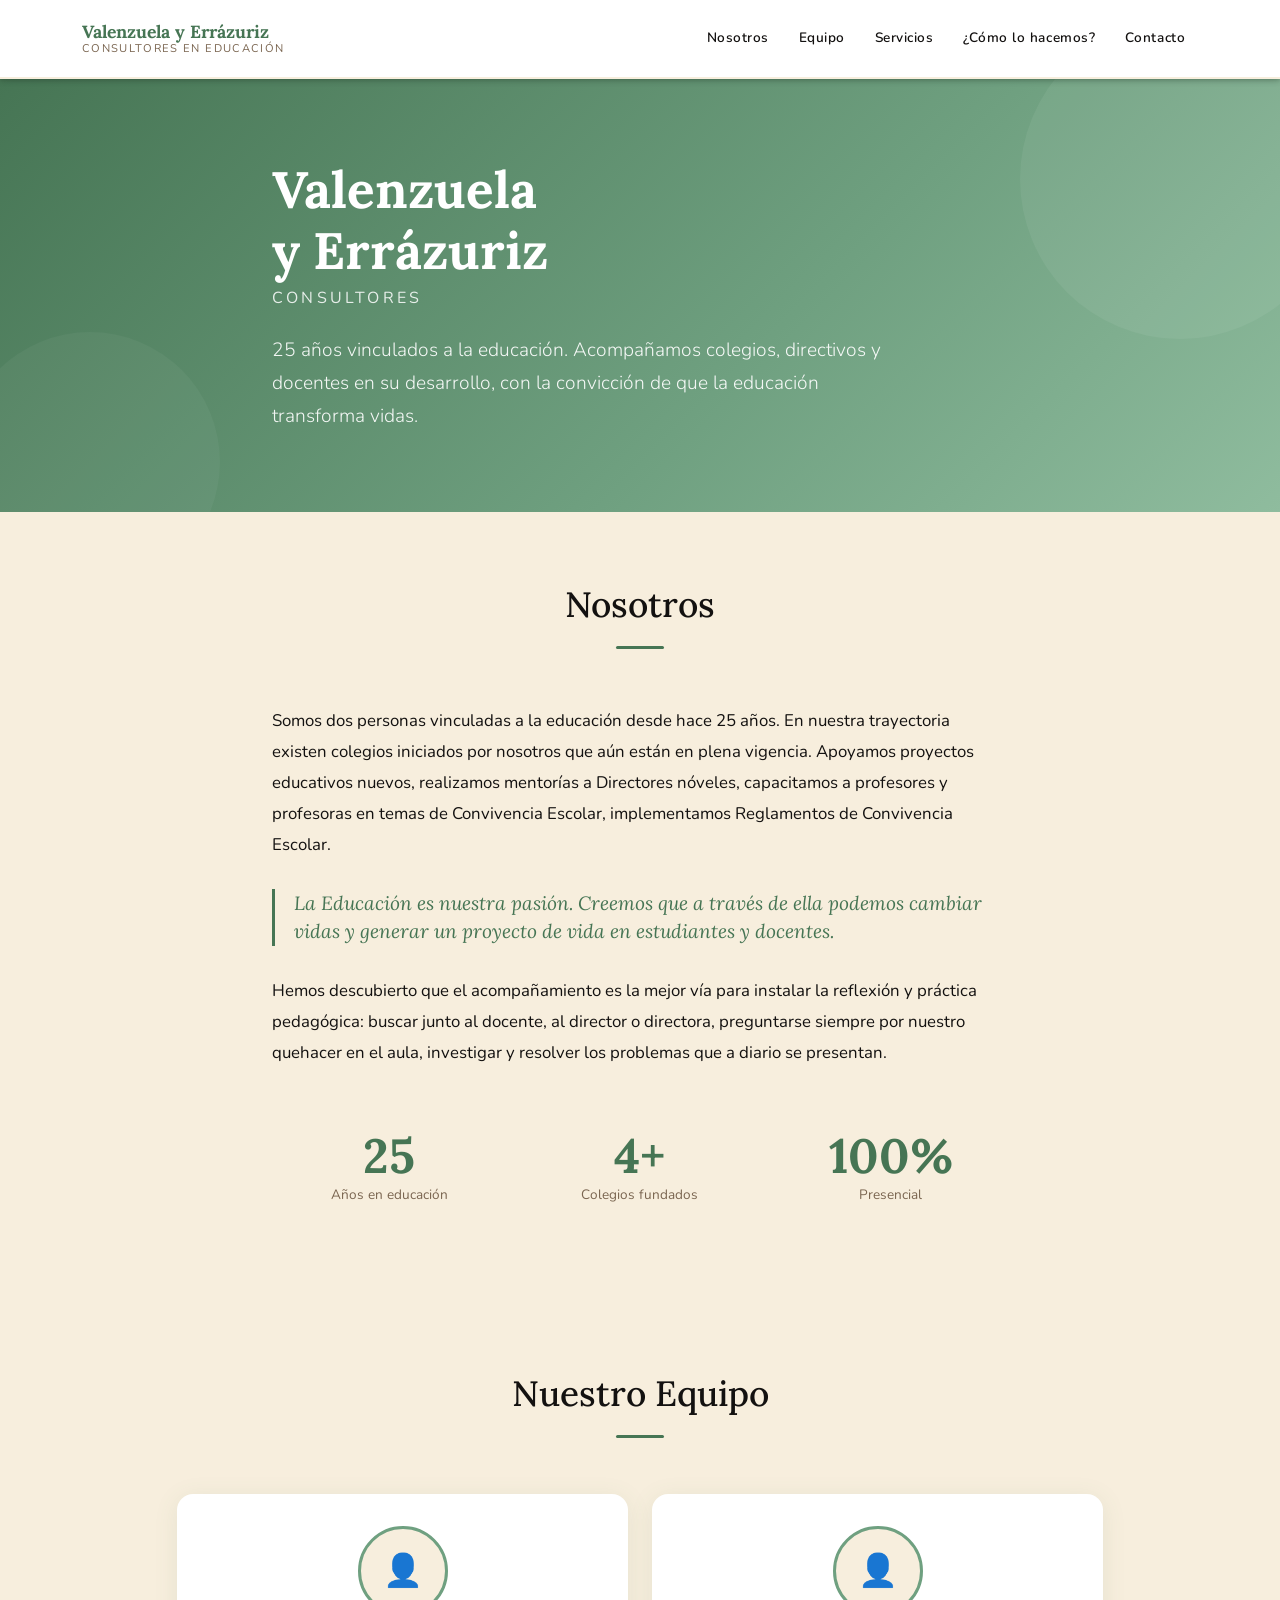
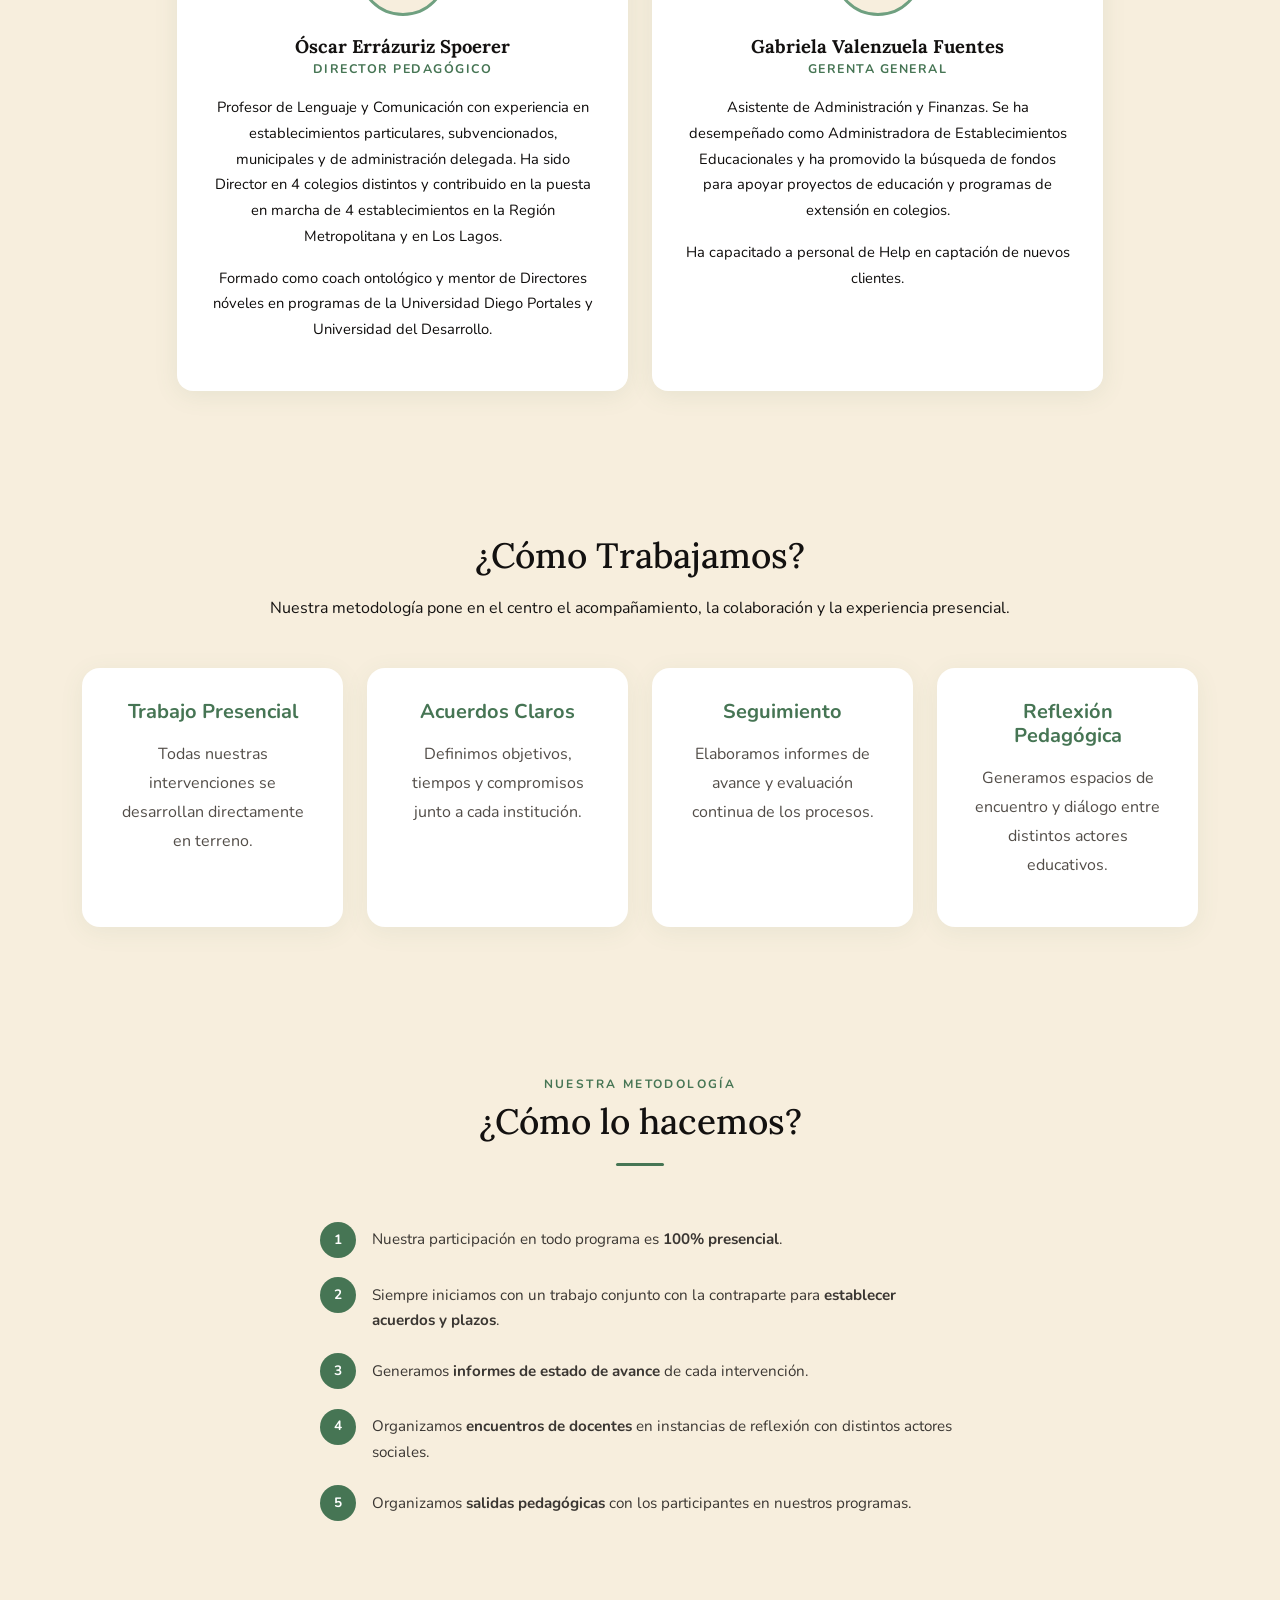
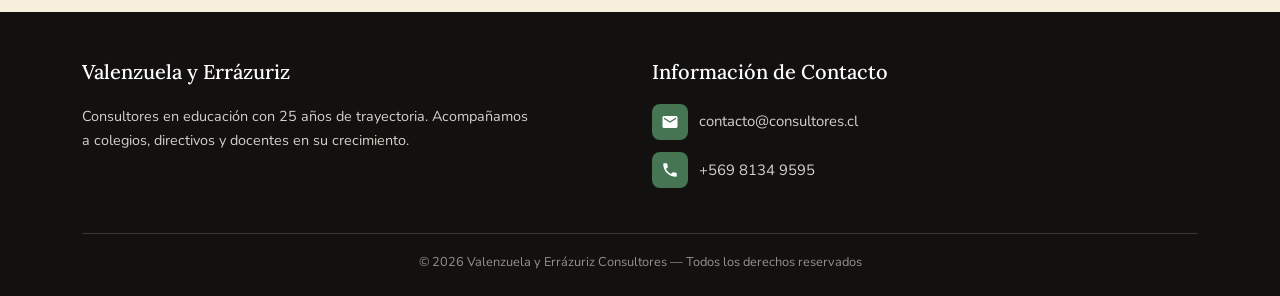
==== index.html @ 11d714cb "page setting" ====
<!DOCTYPE html>
<html lang="es">

<head>
    <title>Valenzuela y Errázuriz — Consultores en Educación</title>
    <meta charset="utf-8">
    <meta name="viewport" content="width=device-width, initial-scale=1, shrink-to-fit=no">
    <meta name="description" content="Valenzuela y Errázuriz Consultores - Gestión Escolar y Recuperación de Estudios">

    <link
        href="https://fonts.googleapis.com/css2?family=Lora:ital,wght@0,400;0,600;0,700;1,400&family=Nunito:wght@300;400;600;700&display=swap"
        rel="stylesheet">
    <link rel="stylesheet" href="https://cdnjs.cloudflare.com/ajax/libs/bootstrap/5.3.0/css/bootstrap.min.css">

    <style>
        :root {
            --verde: #467554;
            --verde-claro: #6fa080;
            --verde-suave: #f7eedd;
            --crema: #f1eddf;
            --arena: #f0ebe0;
            --cafe: #7a6550;
            --texto: #131110;
            --gris-suave: #f5f5f2;
        }

        * {
            box-sizing: border-box;
        }

        body {
            font-family: 'Nunito', sans-serif;
            color: var(--texto);
            background: var(--crema);
            scroll-behavior: smooth;
        }

        h1,
        h2,
        h3,
        h4 {
            font-family: 'Lora', serif;
        }

        /* NAV */
        .navbar {
            background: white;
            border-bottom: 2px solid var(--verde-suave);
            padding: 1rem 0;
            position: sticky;
            top: 0;
            z-index: 100;
            box-shadow: 0 1px 6px rgba(28, 48, 34, 0.452);
        }

        .navbar-brand {
            font-family: 'Lora', serif;
            font-size: 1.1rem;
            color: var(--verde) !important;
            font-weight: 700;
            line-height: 1.2;
        }

        .navbar-brand small {
            display: block;
            font-family: 'Nunito', sans-serif;
            font-size: 0.7rem;
            font-weight: 400;
            color: var(--cafe);
            letter-spacing: 0.12em;
            text-transform: uppercase;
        }

        .nav-link {
            color: var(--texto) !important;
            font-weight: 600;
            font-size: 0.85rem;
            letter-spacing: 0.04em;
            padding: 0.4rem 0.8rem !important;
            transition: color 0.2s;
        }

        .nav-link:hover {
            color: var(--verde) !important;
        }

        .navbar-toggler {
            border-color: var(--verde-suave);
        }

        /* HERO */
        .hero {
            background: linear-gradient(135deg, var(--verde) 0%, var(--verde-claro) 60%, #8fbc9e 100%);
            color: rgb(255, 255, 255);
            padding: 5rem 0 4rem;
            position: relative;
            overflow: hidden;
        }

        .hero::before {
            content: '';
            position: absolute;
            top: -60px;
            right: -60px;
            width: 320px;
            height: 320px;
            border-radius: 50%;
            background: rgba(255, 255, 255, 0.06);
        }

        .hero::after {
            content: '';
            position: absolute;
            bottom: -80px;
            left: -40px;
            width: 260px;
            height: 260px;
            border-radius: 50%;
            background: rgba(255, 255, 255, 0.04);
        }

        .hero h1 {
            font-size: clamp(2rem, 5vw, 3.2rem);
            font-weight: 700;
            margin-bottom: 0.3rem;
        }

        .hero .subtitle {
            font-family: 'Nunito', sans-serif;
            font-size: 1rem;
            letter-spacing: 0.2em;
            text-transform: uppercase;
            opacity: 0.85;
            margin-bottom: 1.5rem;
        }

        .hero .lead {
            font-size: 1.20rem;
            opacity: 0.92;
            max-width: 620px;
            line-height: 1.7;
        }

        .hero-badge {
            display: inline-block;
            background: rgba(255, 255, 255, 0.18);
            border: 1px solid rgba(255, 255, 255, 0.35);
            border-radius: 30px;
            padding: 0.3rem 1rem;
            font-size: 0.8rem;
            letter-spacing: 0.08em;
            margin-bottom: 1.5rem;
        }

        /* SECCIONES */
        .section {
            padding: 4.5rem 0;
        }

        .section-alt {
            background: var(--gris-suave);
        }

        .section-verde {
            background: var(--verde-suave);
        }

        .section-arena {
            background: var(--arena);
        }

        .section-label {
            display: inline-block;
            color: var(--verde);
            font-size: 0.75rem;
            font-weight: 700;
            letter-spacing: 0.2em;
            text-transform: uppercase;
            margin-bottom: 0.5rem;
        }

        .section-title {
            font-family: 'Lora', serif;
            font-size: clamp(1.6rem, 3vw, 2.2rem);
            color: var(--texto);
            margin-bottom: 1.2rem;
        }

        .divider {
            width: 48px;
            height: 3px;
            background: var(--verde);
            border-radius: 2px;
            margin: 0 auto 2rem;
        }

        .divider-left {
            margin: 0 0 1.5rem;
        }

        /* NOSOTROS */
        .nosotros-text {
            font-size: 1.05rem;
            line-height: 1.85;
            color: #131110;
        }

        .nosotros-highlight {
            font-family: 'Lora', serif;
            font-style: italic;
            font-size: 1.2rem;
            color: var(--verde);
            border-left: 3px solid var(--verde);
            padding-left: 1.2rem;
            margin: 1.8rem 0;
        }

        /* CARDS PERSONAS */
        .person-card {
            background: white;
            border-radius: 16px;
            padding: 2rem;
            box-shadow: 0 4px 24px rgba(74, 124, 89, 0.10);
            height: 100%;
            transition: transform 0.2s, box-shadow 0.2s;
        }

        .person-card:hover {
            transform: translateY(-4px);
            box-shadow: 0 8px 32px rgba(74, 124, 89, 0.16);
        }

        .person-avatar {
            width: 90px;
            height: 90px;
            border-radius: 50%;
            background: var(--verde-suave);
            border: 3px solid var(--verde-claro);
            display: flex;
            align-items: center;
            justify-content: center;
            margin: 0 auto 1.2rem;
            font-size: 2rem;
            color: var(--verde);
        }

        .person-card h3 {
            font-size: 1.15rem;
            font-weight: 700;
            margin-bottom: 0.2rem;
        }

        .person-role {
            font-size: 0.78rem;
            color: var(--verde);
            text-transform: uppercase;
            letter-spacing: 0.12em;
            font-weight: 700;
            margin-bottom: 1rem;
        }

        .person-card p {
            font-size: 0.92rem;
            line-height: 1.75;
            color: #0e0c0b;
        }

        /* SERVICIOS */
        /* CARDS */

    .card-custom {
      background: white;
      border: none;
      border-radius: 18px;
      padding: 2rem;
      height: 100%;
      box-shadow: 0 5px 25px rgba(74, 124, 89, 0.08);
      transition: 0.3s;
    }

    .card-custom:hover {
      transform: translateY(-5px);
      box-shadow: 0 12px 30px rgba(74, 124, 89, 0.12);
    }

    .card-custom h4,
    .card-custom h5 {
      color: var(--verde);
      margin-bottom: 1rem;
      font-weight: 700;
    }

    .card-custom p {
      color: #524d48;
      line-height: 1.8;
    }

        /* CÓMO LO HACEMOS */
        .como-item {
            display: flex;
            gap: 1rem;
            align-items: flex-start;
            margin-bottom: 1.2rem;
        }

        .como-num {
            flex-shrink: 0;
            width: 36px;
            height: 36px;
            border-radius: 50%;
            background: var(--verde);
            color: white;
            display: flex;
            align-items: center;
            justify-content: center;
            font-weight: 700;
            font-size: 0.85rem;
        }

        .como-text {
            font-size: 0.95rem;
            line-height: 1.7;
            color: #3a3632;
            padding-top: 0.35rem;
        }

        /* CONTACTO / FOOTER */
        footer {
            background: var(--texto);
            color: #d6d0c8;
            padding: 3rem 0 1.5rem;
        }

        footer h5 {
            font-family: 'Lora', serif;
            color: white;
            margin-bottom: 1.2rem;
        }

        .contact-item {
            display: flex;
            align-items: center;
            gap: 0.7rem;
            margin-bottom: 0.8rem;
            font-size: 0.93rem;
        }

        .contact-icon {
            width: 36px;
            height: 36px;
            border-radius: 8px;
            background: var(--verde);
            display: flex;
            align-items: center;
            justify-content: center;
            flex-shrink: 0;
        }

        footer a {
            color: #d6d0c8;
            text-decoration: none;
        }

        footer a:hover {
            color: var(--verde-claro);
        }

        .footer-copy {
            border-top: 1px solid #3a3632;
            margin-top: 2rem;
            padding-top: 1.2rem;
            font-size: 0.8rem;
            color: #9a9088;
            text-align: center;
        }

        /* AÑOS EXPERIENCIA */
        .stat-box {
            text-align: center;
            padding: 1.5rem;
        }

        .stat-num {
            font-family: 'Lora', serif;
            font-size: 3rem;
            font-weight: 700;
            color: var(--verde);
            line-height: 1;
        }

        .stat-label {
            font-size: 0.85rem;
            color: var(--cafe);
            margin-top: 0.3rem;
        }

        @media (max-width: 768px) {
            .hero {
                padding: 3.5rem 0 3rem;
            }

            .section {
                padding: 3rem 0;
            }
        }
    </style>
</head>

<body data-bs-spy="scroll" data-bs-target="#mainNav">

    <!-- NAVBAR -->
    <nav class="navbar navbar-expand-lg" id="mainNav">
        <div class="container">
            <a class="navbar-brand" href="#inicio">
                Valenzuela y Errázuriz
                <small>Consultores en Educación</small>
            </a>
            <button class="navbar-toggler" type="button" data-bs-toggle="collapse" data-bs-target="#navMenu">
                <span class="navbar-toggler-icon"></span>
            </button>
            <div class="collapse navbar-collapse" id="navMenu">
                <ul class="navbar-nav ms-auto gap-1">
                    <li class="nav-item"><a class="nav-link" href="#nosotros">Nosotros</a></li>
                    <li class="nav-item"><a class="nav-link" href="#equipo">Equipo</a></li>
                    <li class="nav-item"><a class="nav-link" href="#servicios">Servicios</a></li>
                    <li class="nav-item"><a class="nav-link" href="#como">¿Cómo lo hacemos?</a></li>
                    <li class="nav-item"><a class="nav-link" href="#contacto">Contacto</a></li>
                </ul>
            </div>
        </div>
    </nav>

    <!-- HERO -->
    <section class="hero" id="inicio">
        <div class="container">
            <div class="row justify-content-center">
                <div class="col-lg-8 col-md-10">
                    <h1>Valenzuela<br>y Errázuriz</h1>
                    <p class="subtitle">Consultores</p>
                    <p class="lead">
                        25 años vinculados a la educación. Acompañamos colegios, directivos y docentes en su desarrollo,
                        con la convicción de que la educación transforma vidas.
                    </p>
                </div>
            </div>
        </div>
    </section>

    <!-- NOSOTROS -->
    <section class="section section-verde" id="nosotros">
        <div class="container">
            <div class="row justify-content-center mb-4">
                <div class="col-lg-7 text-center">
                    <h2 class="section-title">Nosotros</h2>
                    <div class="divider"></div>
                </div>
            </div>
            <div class="row justify-content-center">
                <div class="col-lg-8 col-md-10">
                    <p class="nosotros-text">
                        Somos dos personas vinculadas a la educación desde hace 25 años. En nuestra trayectoria existen
                        colegios iniciados por nosotros que aún están en plena vigencia. Apoyamos proyectos educativos
                        nuevos, realizamos mentorías a Directores nóveles, capacitamos a profesores y profesoras en
                        temas de Convivencia Escolar, implementamos Reglamentos de Convivencia Escolar.
                    </p>
                    <div class="nosotros-highlight">
                        La Educación es nuestra pasión. Creemos que a través de ella podemos cambiar vidas y generar un
                        proyecto de vida en estudiantes y docentes.
                    </div>
                    <p class="nosotros-text">
                        Hemos descubierto que el acompañamiento es la mejor vía para instalar la reflexión y práctica
                        pedagógica: buscar junto al docente, al director o directora, preguntarse siempre por nuestro
                        quehacer en el aula, investigar y resolver los problemas que a diario se presentan.
                    </p>
                </div>
            </div>

            <!-- Estadísticas -->
            <div class="row justify-content-center mt-4">
                <div class="col-lg-8">
                    <div class="row text-center g-3">
                        <div class="col-4">
                            <div class="stat-box">
                                <div class="stat-num">25</div>
                                <div class="stat-label">Años en educación</div>
                            </div>
                        </div>
                        <div class="col-4">
                            <div class="stat-box">
                                <div class="stat-num">4+</div>
                                <div class="stat-label">Colegios fundados</div>
                            </div>
                        </div>
                        <div class="col-4">
                            <div class="stat-box">
                                <div class="stat-num">100%</div>
                                <div class="stat-label">Presencial</div>
                            </div>
                        </div>
                    </div>
                </div>
            </div>
        </div>
    </section>

    <!-- EQUIPO -->
    <section class="section section-verde" id="equipo">
        <div class="container">
            <div class="row justify-content-center mb-4">
                <div class="col-lg-7 text-center">
                    <h2 class="section-title">Nuestro Equipo</h2>
                    <div class="divider"></div>
                </div>
            </div>
            <div class="row g-4 justify-content-center">

                <div class="col-md-5">
                    <div class="person-card text-center">
                        <div class="person-avatar">👤</div>
                        <h3>Óscar Errázuriz Spoerer</h3>
                        <div class="person-role">Director Pedagógico</div>
                        <p>
                            Profesor de Lenguaje y Comunicación con experiencia en establecimientos particulares,
                            subvencionados, municipales y de administración delegada. Ha sido Director en 4 colegios
                            distintos y contribuido en la puesta en marcha de 4 establecimientos en la Región
                            Metropolitana y en Los Lagos.
                        </p>
                        <p>
                            Formado como coach ontológico y mentor de Directores nóveles en programas de la Universidad
                            Diego Portales y Universidad del Desarrollo.
                        </p>
                    </div>
                </div>

                <div class="col-md-5">
                    <div class="person-card text-center">
                        <div class="person-avatar">👤</div>
                        <h3>Gabriela Valenzuela Fuentes</h3>
                        <div class="person-role">Gerenta General</div>
                        <p>
                            Asistente de Administración y Finanzas. Se ha desempeñado como Administradora de
                            Establecimientos Educacionales y ha promovido la búsqueda de fondos para apoyar proyectos de
                            educación y programas de extensión en colegios.
                        </p>
                        <p>
                            Ha capacitado a personal de Help en captación de nuevos clientes.
                        </p>
                    </div>
                </div>

            </div>
        </div>
    </section>

    <!-- SERVICIOS -->
    <section id="metodologia" class="section section-verde">

    <div class="container">

      <div class="text-center mb-5">
        <h2 class="section-title">¿Cómo Trabajamos?</h2>

        <p class="section-subtitle">
          Nuestra metodología pone en el centro el acompañamiento,
          la colaboración y la experiencia presencial.
        </p>
      </div>

      <div class="row g-4 text-center">

        <div class="col-md-3">
          <div class="card-custom">

            <h5>Trabajo Presencial</h5>

            <p>
              Todas nuestras intervenciones se desarrollan
              directamente en terreno.
            </p>

          </div>
        </div>

        <div class="col-md-3">
          <div class="card-custom">

            <h5>Acuerdos Claros</h5>

            <p>
              Definimos objetivos, tiempos y compromisos
              junto a cada institución.
            </p>

          </div>
        </div>

        <div class="col-md-3">
          <div class="card-custom">

            <h5>Seguimiento</h5>

            <p>
              Elaboramos informes de avance y evaluación
              continua de los procesos.
            </p>

          </div>
        </div>

        <div class="col-md-3">
          <div class="card-custom">

            <h5>Reflexión Pedagógica</h5>

            <p>
              Generamos espacios de encuentro y diálogo
              entre distintos actores educativos.
            </p>

          </div>
        </div>

      </div>

    </div>

  </section>

    <!-- CÓMO LO HACEMOS -->
    <section class="section section-verde" id="como">
        <div class="container">
            <div class="row justify-content-center mb-4">
                <div class="col-lg-7 text-center">
                    <span class="section-label">Nuestra metodología</span>
                    <h2 class="section-title">¿Cómo lo hacemos?</h2>
                    <div class="divider"></div>
                </div>
            </div>
            <div class="row justify-content-center">
                <div class="col-lg-7 col-md-9">
                    <div class="como-item">
                        <div class="como-num">1</div>
                        <div class="como-text">Nuestra participación en todo programa es <strong>100%
                                presencial</strong>.</div>
                    </div>
                    <div class="como-item">
                        <div class="como-num">2</div>
                        <div class="como-text">Siempre iniciamos con un trabajo conjunto con la contraparte para
                            <strong>establecer acuerdos y plazos</strong>.</div>
                    </div>
                    <div class="como-item">
                        <div class="como-num">3</div>
                        <div class="como-text">Generamos <strong>informes de estado de avance</strong> de cada
                            intervención.</div>
                    </div>
                    <div class="como-item">
                        <div class="como-num">4</div>
                        <div class="como-text">Organizamos <strong>encuentros de docentes</strong> en instancias de
                            reflexión con distintos actores sociales.</div>
                    </div>
                    <div class="como-item">
                        <div class="como-num">5</div>
                        <div class="como-text">Organizamos <strong>salidas pedagógicas</strong> con los participantes en
                            nuestros programas.</div>
                    </div>
                </div>
            </div>
        </div>
    </section>

    <!-- FOOTER / CONTACTO -->
    <footer id="contacto">
        <div class="container">
            <div class="row g-4">
                <div class="col-md-5">
                    <h5>Valenzuela y Errázuriz</h5>
                    <p style="font-size:0.9rem; line-height:1.7;">
                        Consultores en educación con 25 años de trayectoria. Acompañamos a colegios, directivos y
                        docentes en su crecimiento.
                    </p>
                </div>
                <div class="col-md-4 offset-md-1">
                    <h5>Información de Contacto</h5>
                    <div class="contact-item">
                        <div class="contact-icon">
                            <svg width="18" height="18" fill="white" viewBox="0 0 24 24">
                                <path
                                    d="M20 4H4c-1.1 0-2 .9-2 2v12c0 1.1.9 2 2 2h16c1.1 0 2-.9 2-2V6c0-1.1-.9-2-2-2zm0 4-8 5-8-5V6l8 5 8-5v2z" />
                            </svg>
                        </div>
                        <a href="mailto:contacto@consultores.cl">contacto@consultores.cl</a>
                    </div>
                    <div class="contact-item">
                        <div class="contact-icon">
                            <svg width="18" height="18" fill="white" viewBox="0 0 24 24">
                                <path
                                    d="M6.62 10.79c1.44 2.83 3.76 5.14 6.59 6.59l2.2-2.2c.27-.27.67-.36 1.02-.24 1.12.37 2.33.57 3.57.57.55 0 1 .45 1 1V20c0 .55-.45 1-1 1-9.39 0-17-7.61-17-17 0-.55.45-1 1-1h3.5c.55 0 1 .45 1 1 0 1.25.2 2.45.57 3.57.11.35.03.74-.25 1.02l-2.2 2.2z" />
                            </svg>
                        </div>
                        <a href="tel:+56981349595">+569 8134 9595</a>
                    </div>
                </div>
            </div>
            <div class="footer-copy">
                <script>document.write('© ' + new Date().getFullYear());</script> Valenzuela y Errázuriz Consultores —
                Todos los derechos reservados
            </div>
        </div>
    </footer>

    <script src="https://cdnjs.cloudflare.com/ajax/libs/bootstrap/5.3.0/js/bootstrap.bundle.min.js"></script>
</body>

</html>
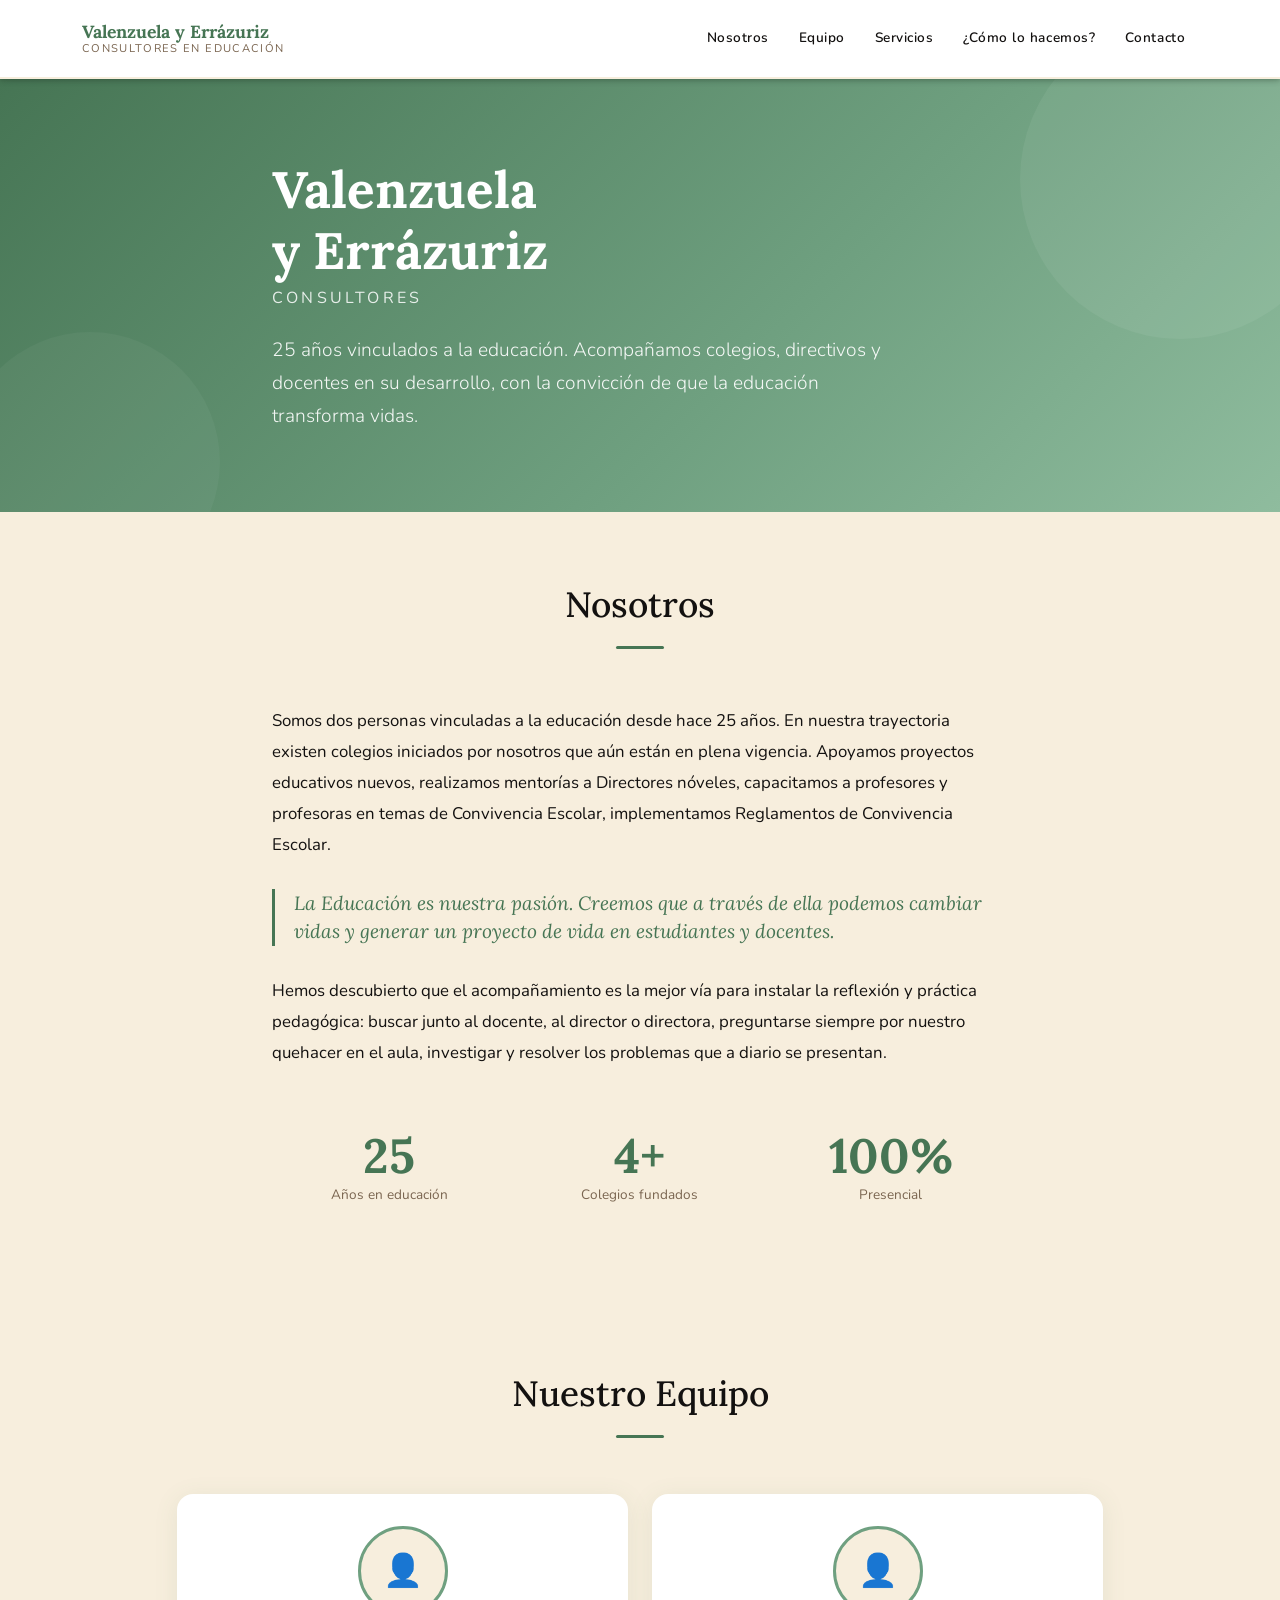
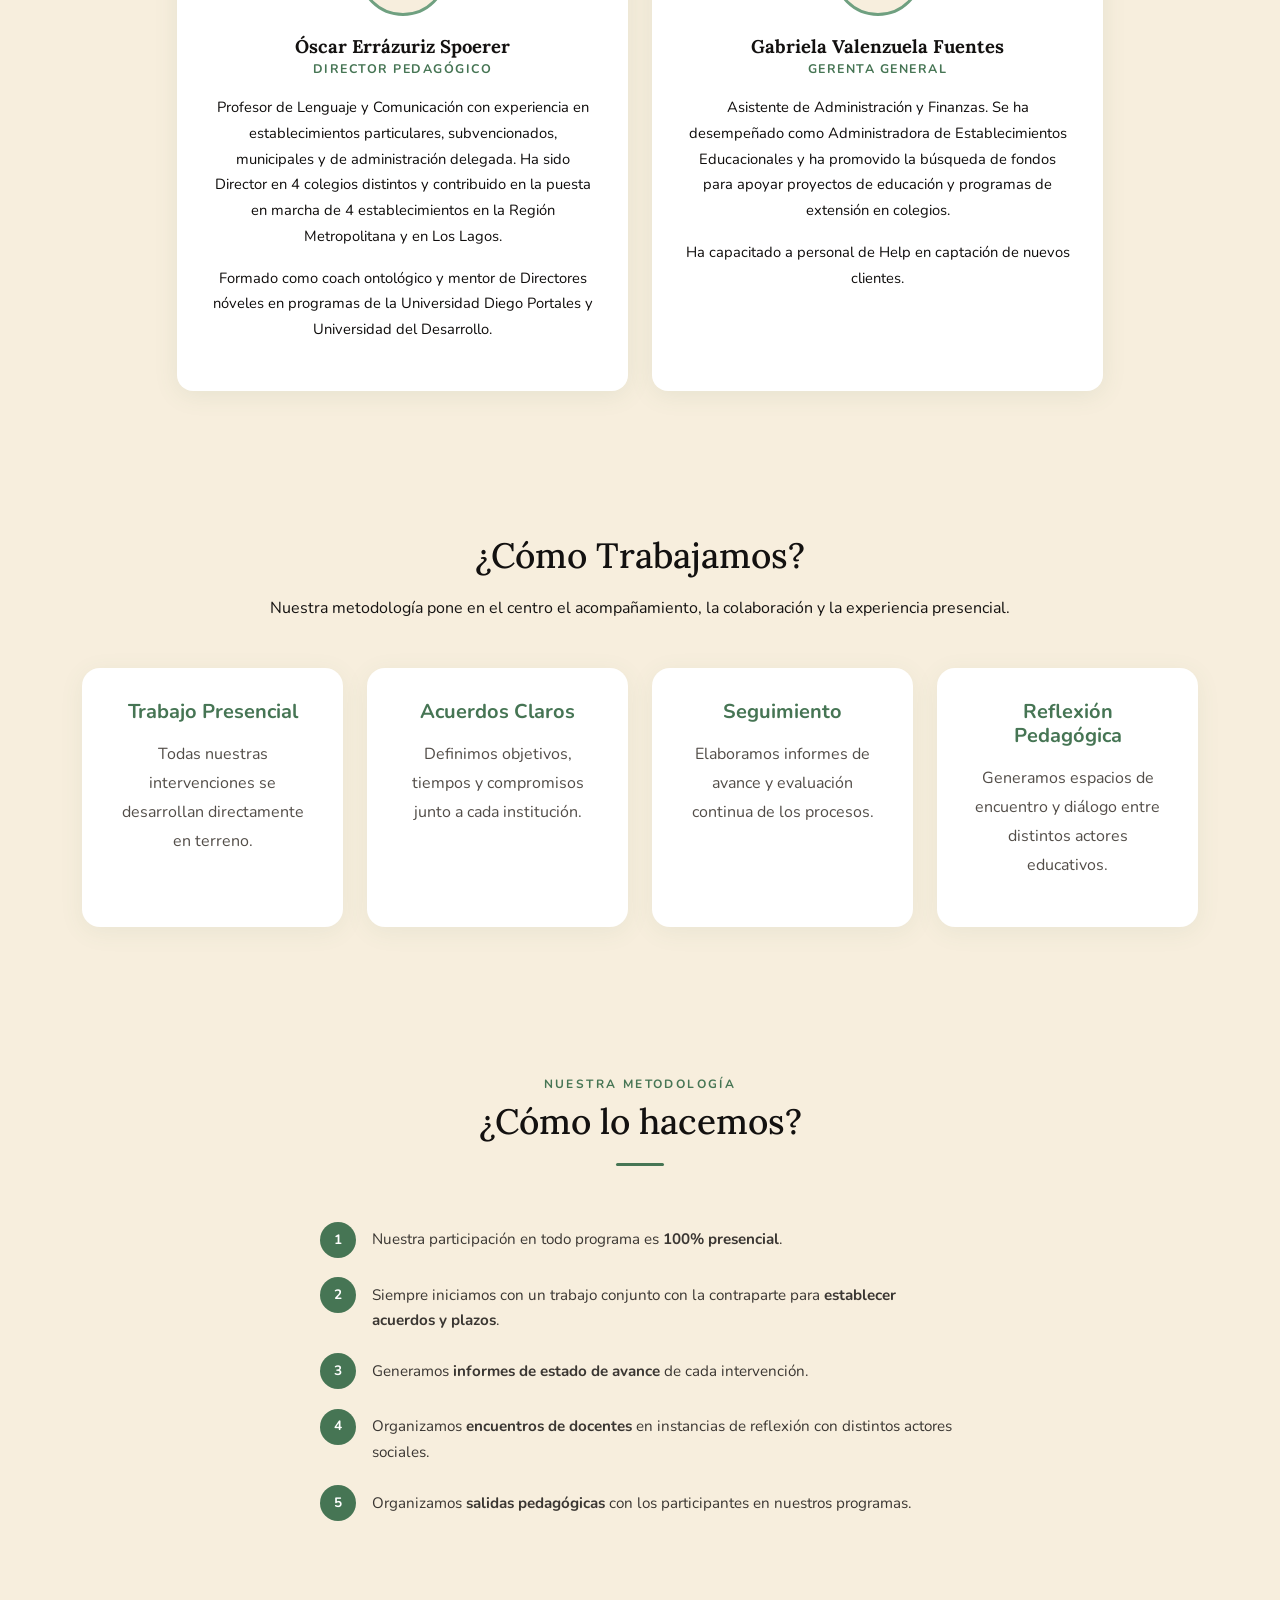
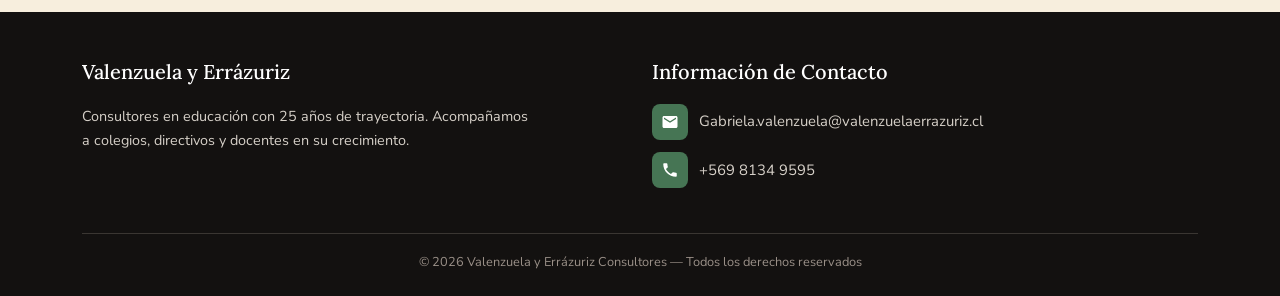
==== commit 4a94ddd8: "mailto" ====
--- a/index.html
+++ b/index.html
@@ -688,7 +688,7 @@
                                     d="M20 4H4c-1.1 0-2 .9-2 2v12c0 1.1.9 2 2 2h16c1.1 0 2-.9 2-2V6c0-1.1-.9-2-2-2zm0 4-8 5-8-5V6l8 5 8-5v2z" />
                             </svg>
                         </div>
-                        <a href="mailto:contacto@consultores.cl">contacto@consultores.cl</a>
+                        <a href="mailto:Gabriela.valenzuela@valenzuelaerrazuriz.cl">Gabriela.valenzuela@valenzuelaerrazuriz.cl</a>
                     </div>
                     <div class="contact-item">
                         <div class="contact-icon">
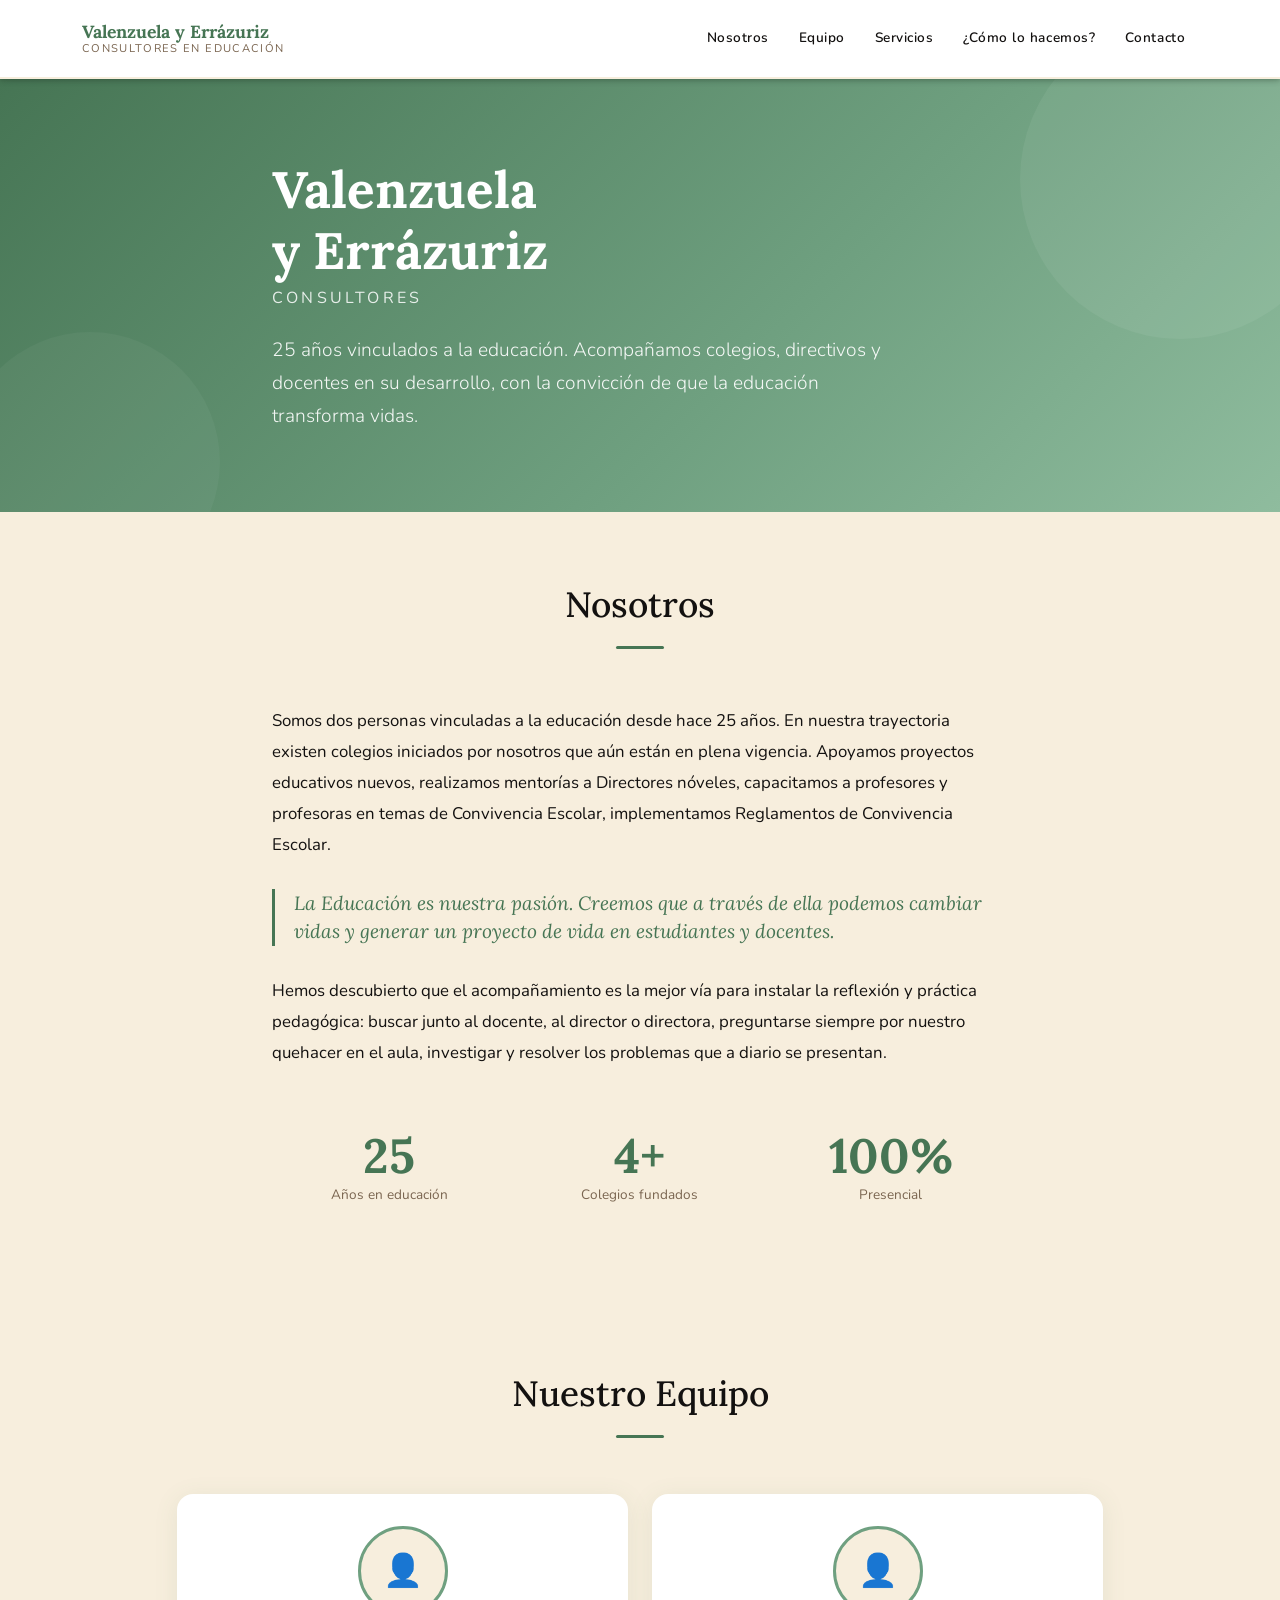
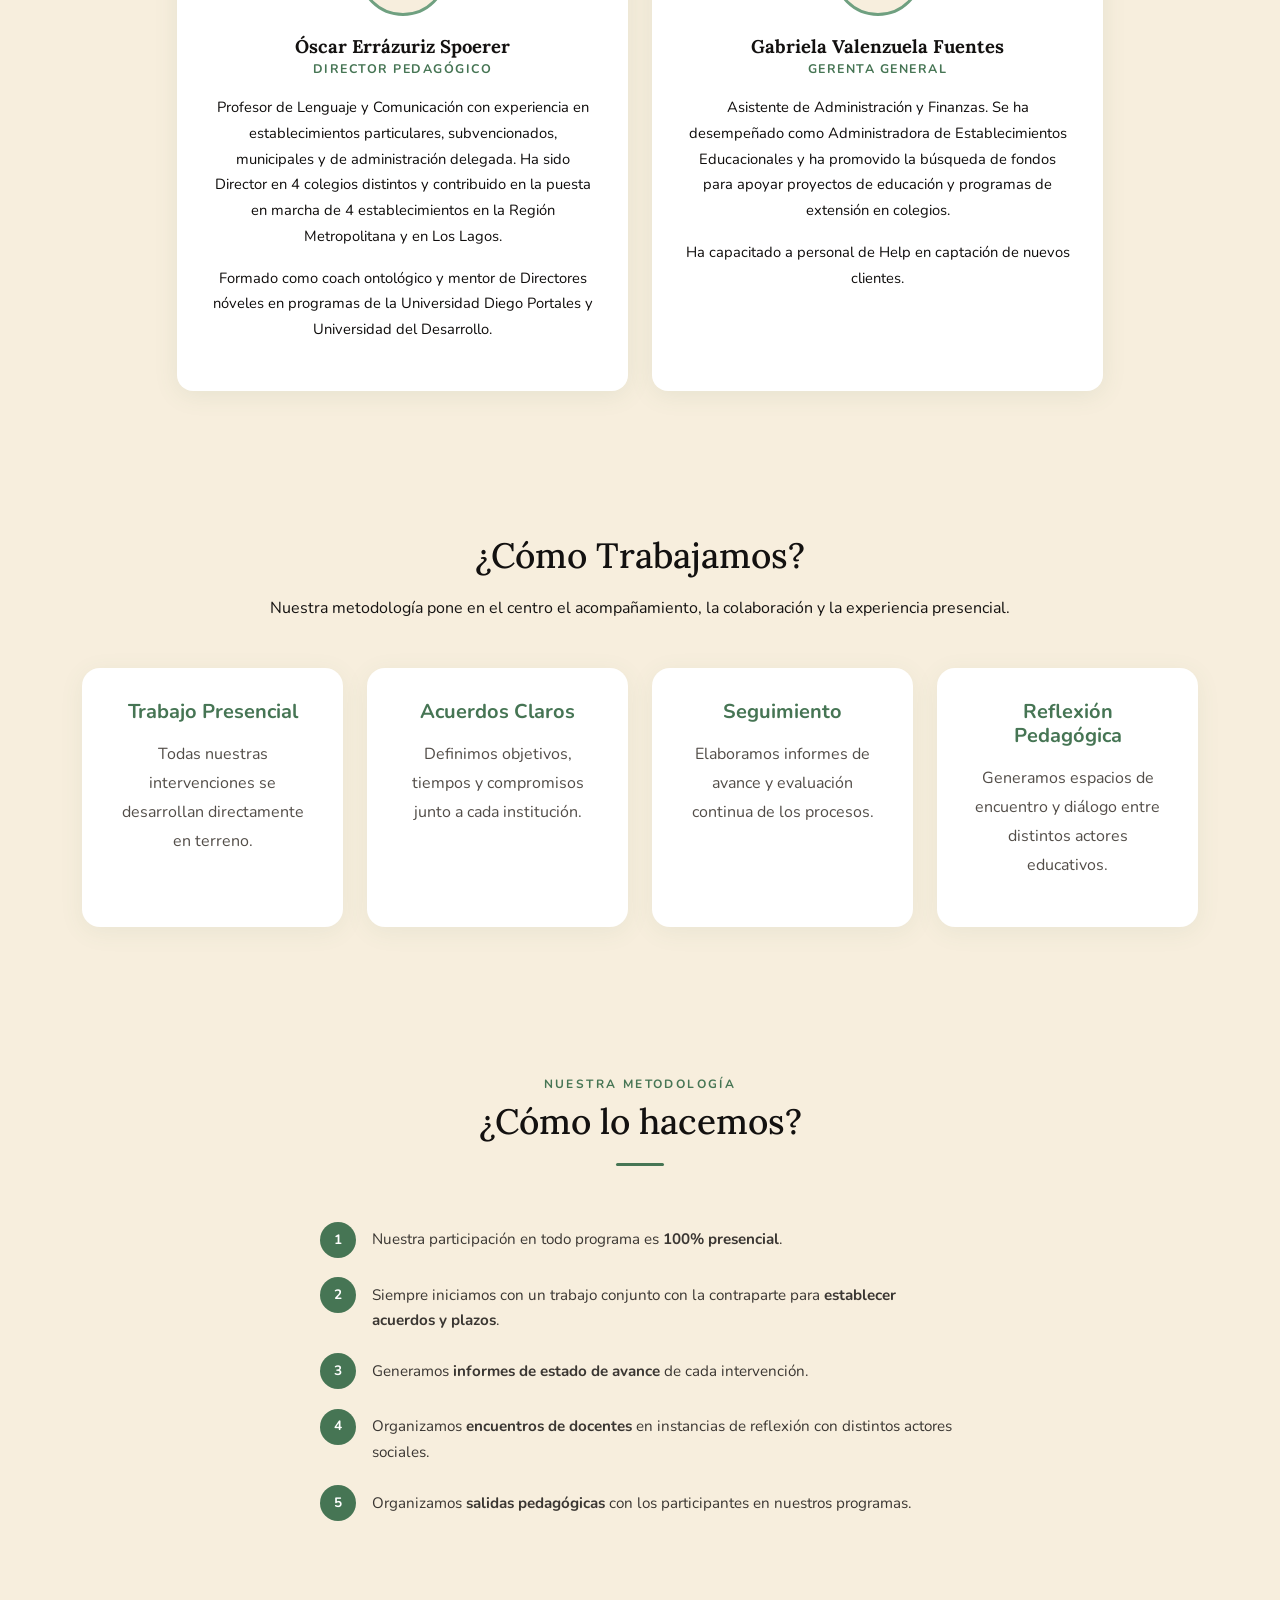
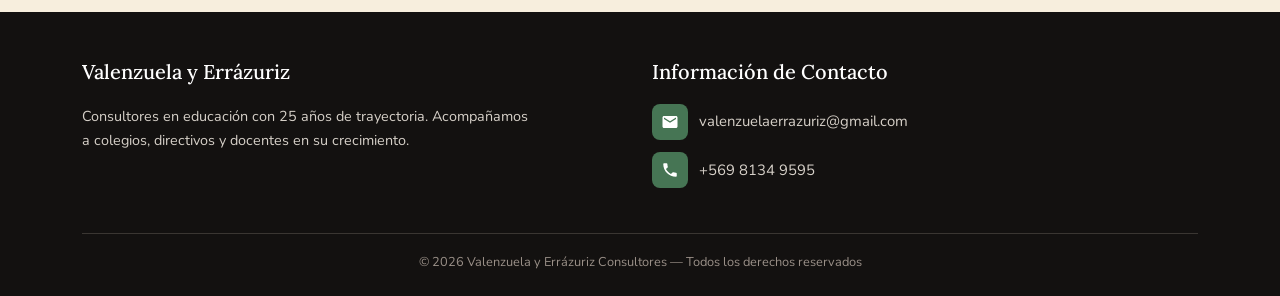
==== commit f8f510c4: "correoupdate" ====
--- a/index.html
+++ b/index.html
@@ -688,7 +688,7 @@
                                     d="M20 4H4c-1.1 0-2 .9-2 2v12c0 1.1.9 2 2 2h16c1.1 0 2-.9 2-2V6c0-1.1-.9-2-2-2zm0 4-8 5-8-5V6l8 5 8-5v2z" />
                             </svg>
                         </div>
-                        <a href="mailto:Gabriela.valenzuela@valenzuelaerrazuriz.cl">Gabriela.valenzuela@valenzuelaerrazuriz.cl</a>
+                        <a href="mailto:valenzuelaerrazuriz@gmail.com">valenzuelaerrazuriz@gmail.com</a>
                     </div>
                     <div class="contact-item">
                         <div class="contact-icon">
